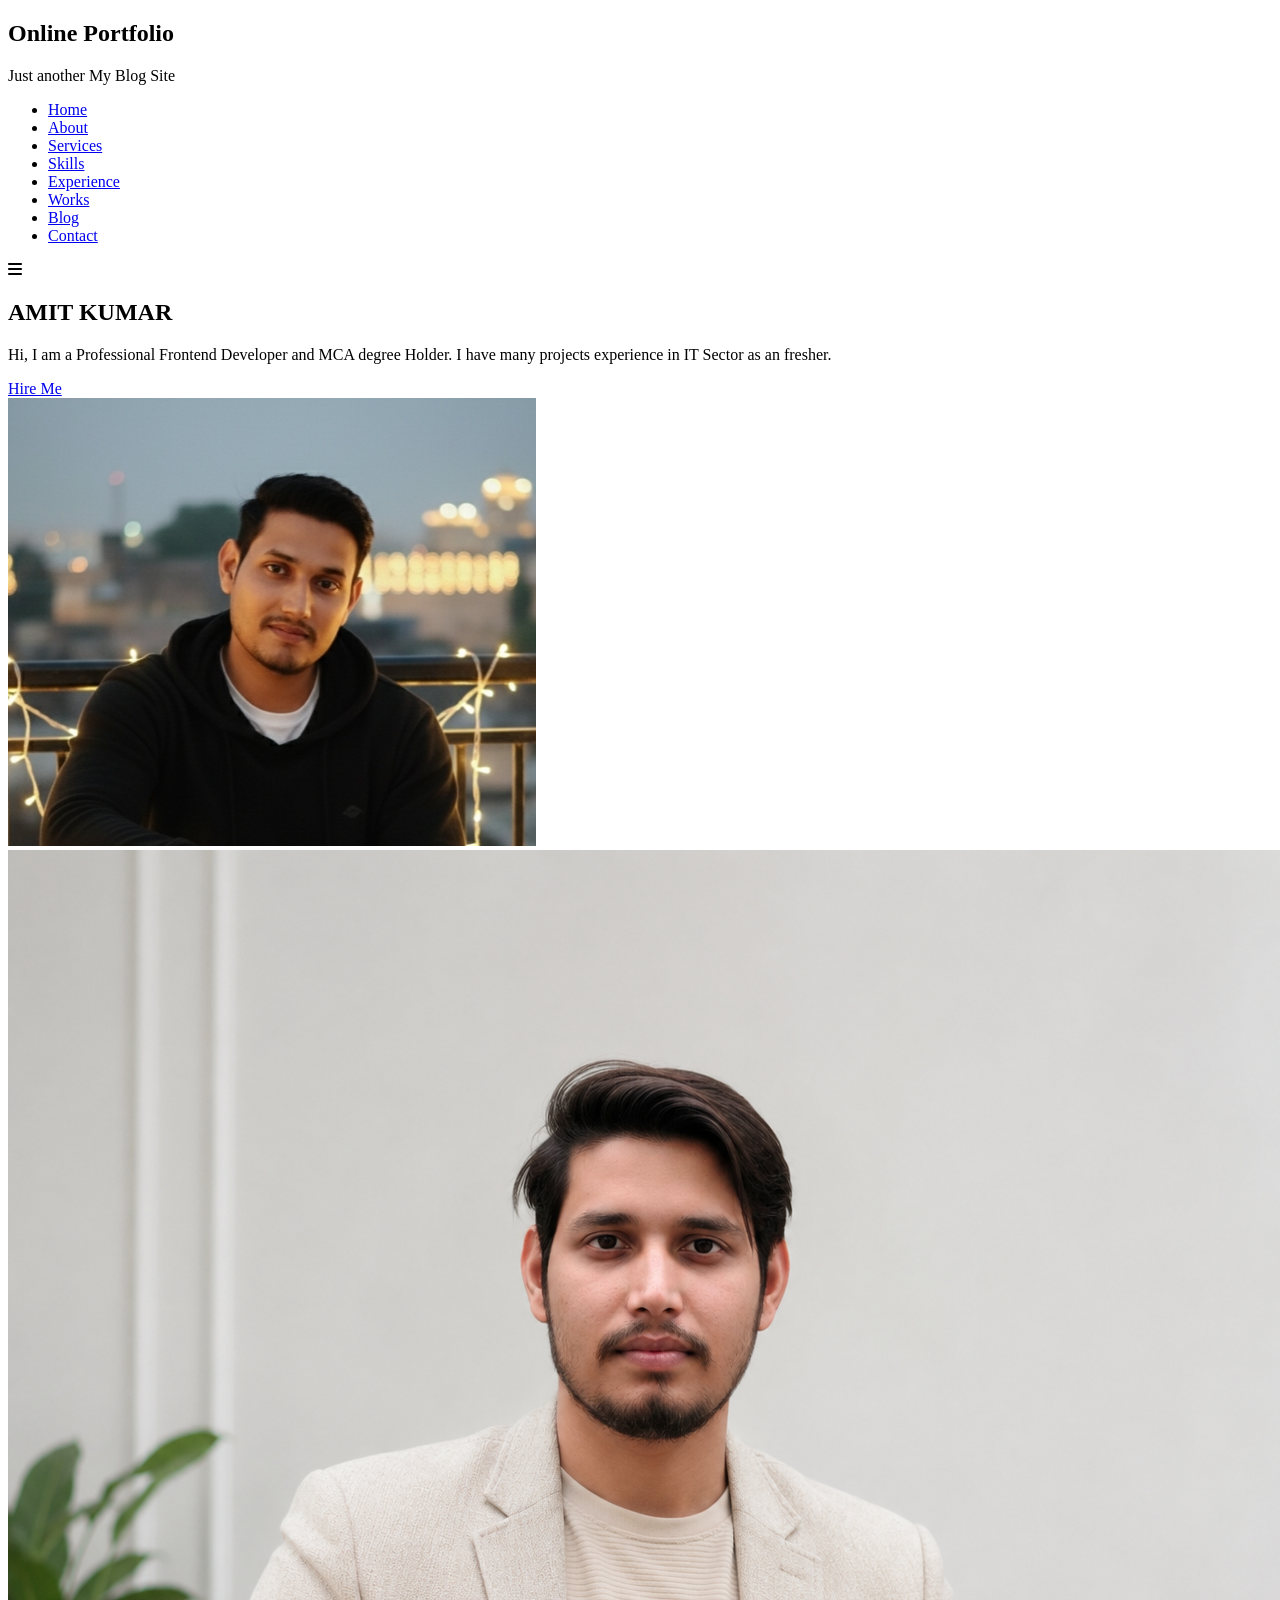
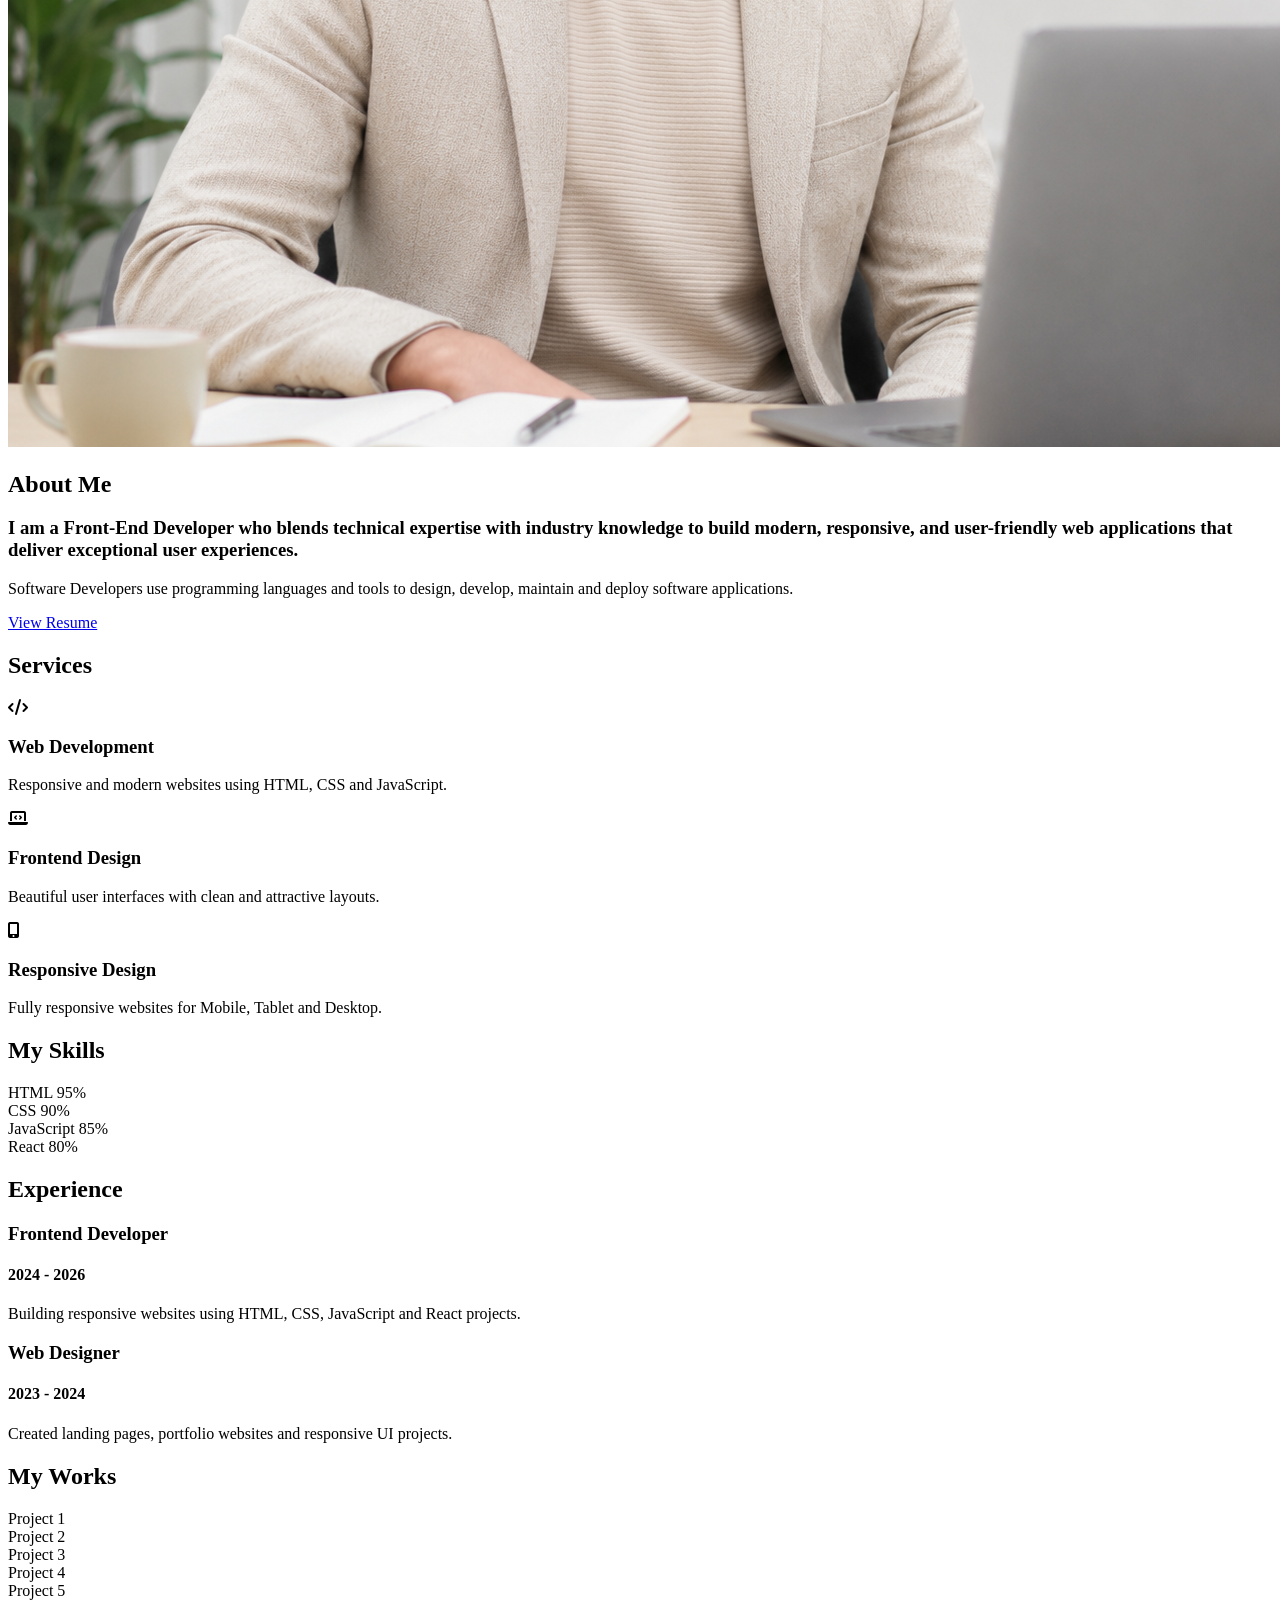
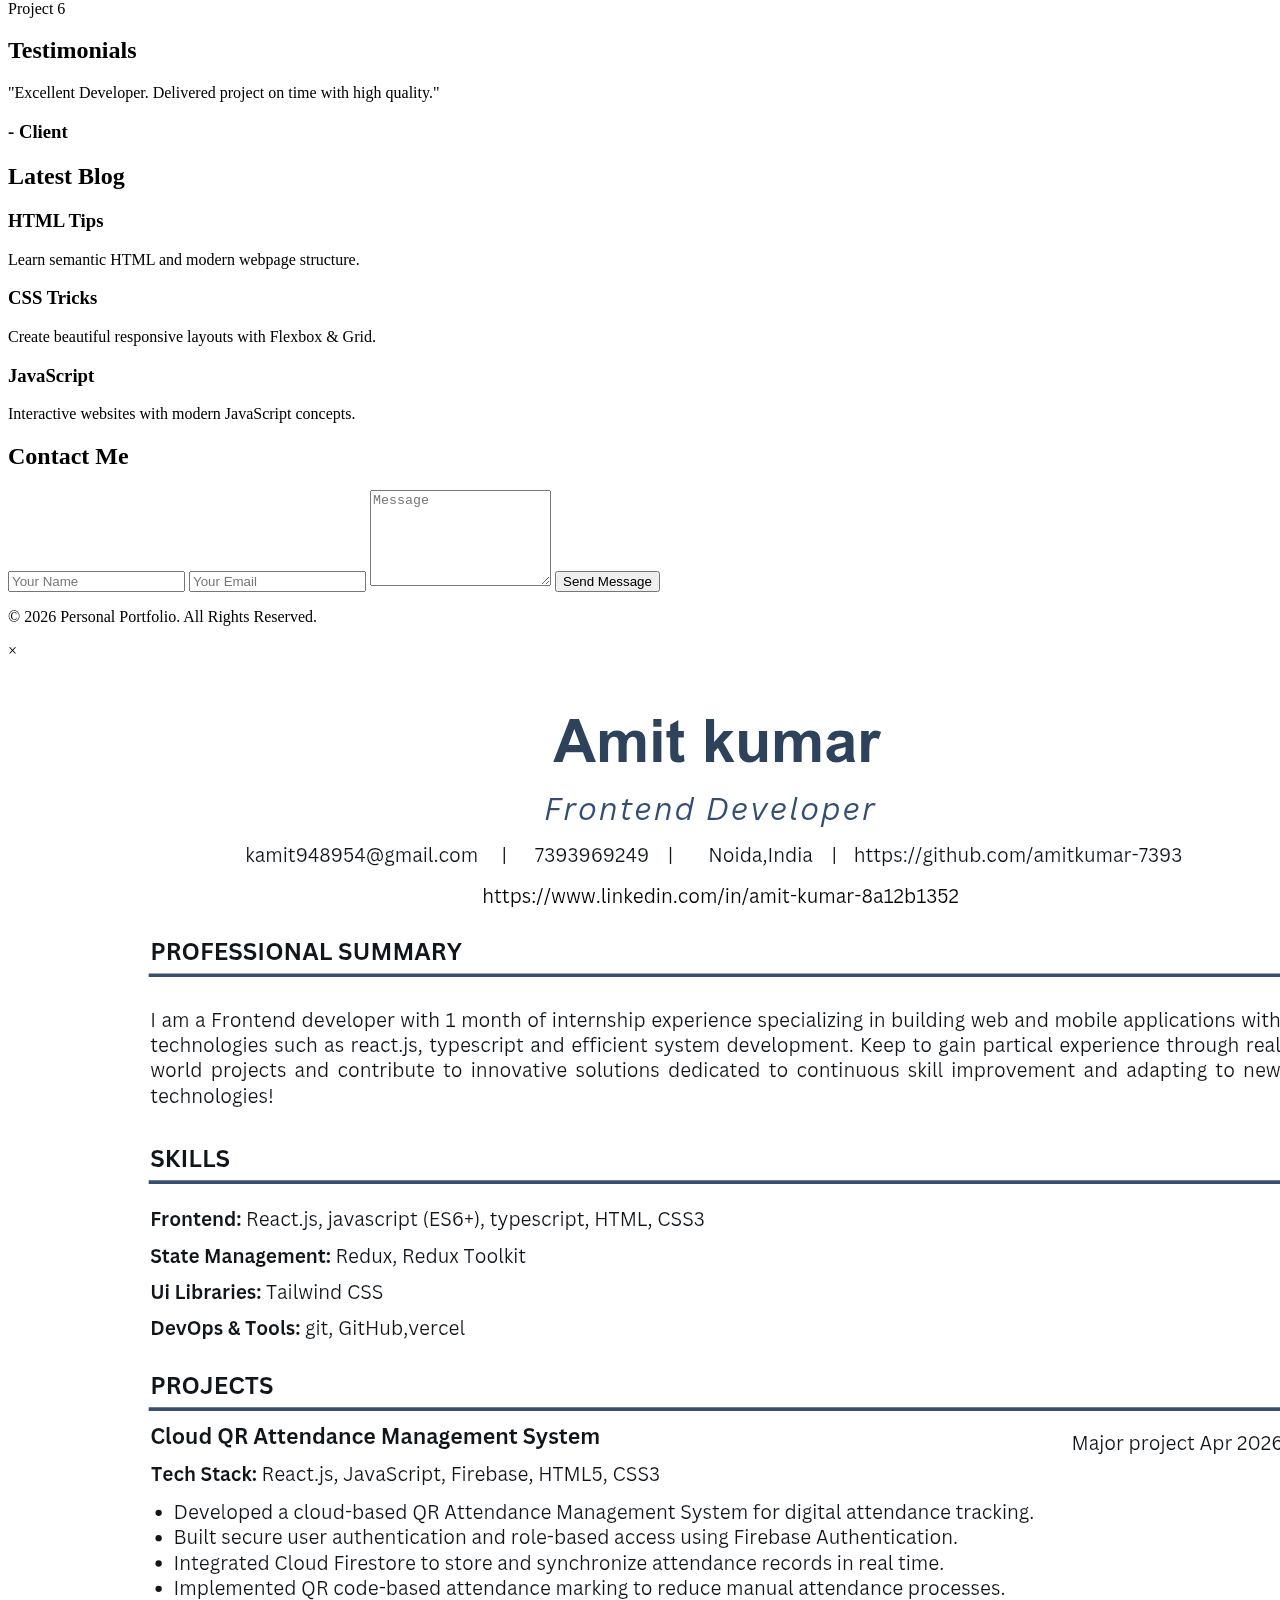
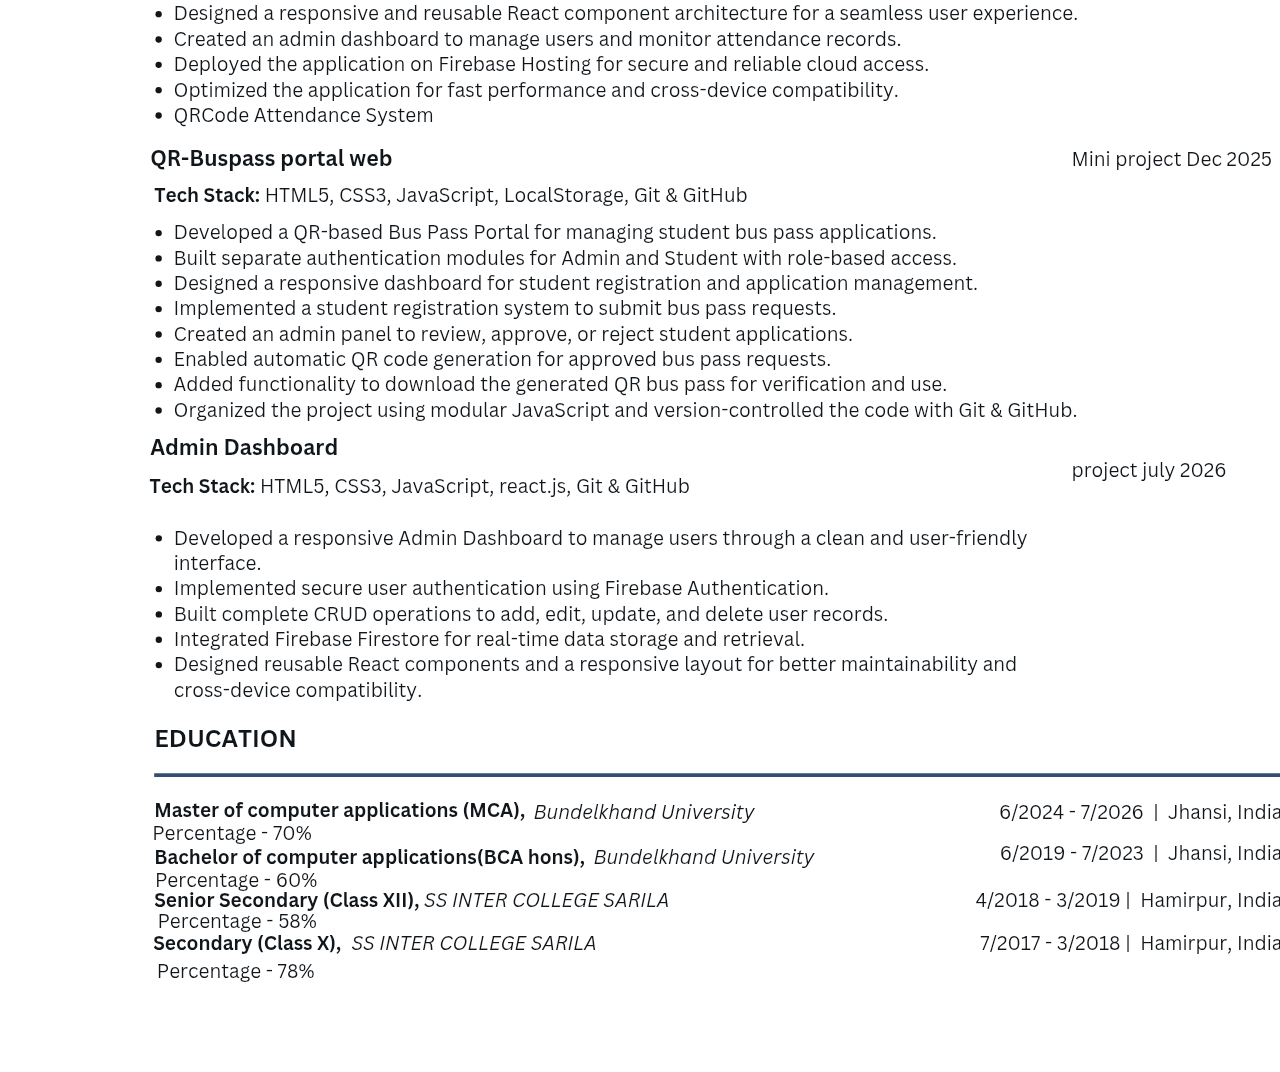
==== index.html @ 494f539f "Rename index (11).html to index.html" ====
<!DOCTYPE html>
<html lang="en">
<head>
    <meta charset="UTF-8">
    <meta name="viewport" content="width=device-width, initial-scale=1.0">

    <title>Landing Page</title>

    <link rel="stylesheet" href="style.css">

    <!-- Google Fonts -->
    <link rel="preconnect" href="https://fonts.googleapis.com">
    <link rel="preconnect" href="https://fonts.gstatic.com" crossorigin>

    <link href="https://fonts.googleapis.com/css2?family=Poppins:wght@300;400;500;600;700;800&display=swap" rel="stylesheet">

    <!-- Font Awesome -->
    <link rel="stylesheet"
    href="https://cdnjs.cloudflare.com/ajax/libs/font-awesome/6.6.0/css/all.min.css">

</head>
<body>

<!-- ================= HEADER ================= -->

<header>

<div class="container">

<div class="logo">
<h2>Online Portfolio</h2>
<p>Just another My Blog Site</p>
</div>

<nav>

<ul>

<li><a href="#home">Home</a></li>
<li><a href="#about">About</a></li>
<li><a href="#services">Services</a></li>
<li><a href="#skills">Skills</a></li>
<li><a href="#experience">Experience</a></li>
<li><a href="#works">Works</a></li>
<li><a href="#blog">Blog</a></li>
<li><a href="#contact">Contact</a></li>

</ul>

</nav>

<div class="menu-btn">
<i class="fa-solid fa-bars"></i>
</div>

</div>

</header>

<!-- ================= HERO ================= -->

<section class="hero" id="home">

<div class="container hero-container">

<div class="hero-text">

<h1>AMIT KUMAR</h1>

<p>

Hi, I am a Professional Frontend Developer and MCA degree Holder.
I have many projects experience in IT Sector as an fresher.

</p>



<a href="https://www.linkedin.com/in/amit-kumar-8a12b1352"
   class="btn"
   target="_blank"
   rel="noopener noreferrer">
   Hire Me
</a>

</div>

<div class="hero-image">

<img src="/Hero.jpg" alt="Hero Image">

</div>

</div>

</section>

<!-- ================= ABOUT ================= -->

<section class="about" id="about">

<div class="container about-container">

<div class="about-image">

<img src="/about.png" alt="About">

</div>

<div class="about-text">

<h2>About Me</h2>

<div class="line"></div>

<h3>

I am a Front-End Developer who blends technical expertise with industry knowledge to build modern, responsive, and user-friendly web applications that deliver exceptional user experiences.

</h3>

<p>

Software Developers use programming languages and tools to
design, develop, maintain and deploy software applications.

</p>


<a href="#" class="btn" onclick="openResume()">View Resume</a>

</div>

</div>

</section>

<!--================ SERVICES ================-->

<section class="services" id="services">

<div class="container">

<h2 class="section-title">Services</h2>

<div class="service-box">

<div class="card">

<i class="fa-solid fa-code"></i>

<h3>Web Development</h3>

<p>
Responsive and modern websites using HTML, CSS and JavaScript.
</p>

</div>

<div class="card">

<i class="fa-solid fa-laptop-code"></i>

<h3>Frontend Design</h3>

<p>
Beautiful user interfaces with clean and attractive layouts.
</p>

</div>

<div class="card">

<i class="fa-solid fa-mobile-screen-button"></i>

<h3>Responsive Design</h3>

<p>
Fully responsive websites for Mobile, Tablet and Desktop.
</p>

</div>

</div>

</div>

</section>


<!--================ SKILLS ================-->

<section class="skills" id="skills">

<div class="container">

<h2 class="section-title">My Skills</h2>

<div class="skill">

<div class="info">
<span>HTML</span>
<span>95%</span>
</div>

<div class="bar">
<div class="html"></div>
</div>

</div>

<div class="skill">

<div class="info">
<span>CSS</span>
<span>90%</span>
</div>

<div class="bar">
<div class="css"></div>
</div>

</div>

<div class="skill">

<div class="info">
<span>JavaScript</span>
<span>85%</span>
</div>

<div class="bar">
<div class="js"></div>
</div>

</div>

<div class="skill">

<div class="info">
<span>React</span>
<span>80%</span>
</div>

<div class="bar">
<div class="react"></div>
</div>

</div>

</div>

</section>

<!--================ EXPERIENCE ================-->

<section class="experience" id="experience">

<div class="container">

<h2 class="section-title">Experience</h2>

<div class="timeline">

<div class="timeline-item">
<h3>Frontend Developer</h3>
<h4>2024 - 2026</h4>
<p>Building responsive websites using HTML, CSS, JavaScript and React projects.</p>
</div>

<div class="timeline-item">
<h3>Web Designer</h3>
<h4>2023 - 2024</h4>
<p>Created landing pages, portfolio websites and responsive UI projects.</p>
</div>

</div>

</div>

</section>

<!--================ WORKS ================-->

<section class="works" id="works">

<div class="container">

<h2 class="section-title">My Works</h2>

<div class="gallery">

<div class="project">Project 1</div>

<div class="project">Project 2</div>

<div class="project">Project 3</div>

<div class="project">Project 4</div>

<div class="project">Project 5</div>

<div class="project">Project 6</div>

</div>

</div>

</section>

<!--================ TESTIMONIAL ================-->

<section class="testimonial">

<div class="container">

<h2 class="section-title">Testimonials</h2>

<div class="card">

<p>
"Excellent Developer. Delivered project on time with high quality."
</p>

<h3>- Client</h3>

</div>

</div>

</section>

<!--================ BLOG ================-->

<section class="blog" id="blog">

<div class="container">

<h2 class="section-title">Latest Blog</h2>

<div class="service-box">

<div class="card">
<h3>HTML Tips</h3>
<p>Learn semantic HTML and modern webpage structure.</p>
</div>

<div class="card">
<h3>CSS Tricks</h3>
<p>Create beautiful responsive layouts with Flexbox & Grid.</p>
</div>

<div class="card">
<h3>JavaScript</h3>
<p>Interactive websites with modern JavaScript concepts.</p>
</div>

</div>

</div>

</section>

<!--================ CONTACT ================-->

<section class="contact" id="contact">

<div class="container">

<h2 class="section-title">Contact Me</h2>

<form class="contact-form">

<input type="text" placeholder="Your Name" required>

<input type="email" placeholder="Your Email" required>

<textarea rows="6" placeholder="Message"></textarea>

<button class="btn">Send Message</button>

</form>

</div>


<!-- Remaining Sections -->

<section id="services"></section>

<section id="skills"></section>

<section id="experience"></section>

<section id="works"></section>

<section id="blog"></section>

<section id="contact"></section>

<footer>

<p>© 2026 Personal Portfolio. All Rights Reserved.</p>

</footer>

<script src="script.js"></script>


<div id="resumePopup" class="popup">

    <span class="close" onclick="closeResume()">&times;</span>

    <img src="/Resume.png">

</div>

</body>
</html>
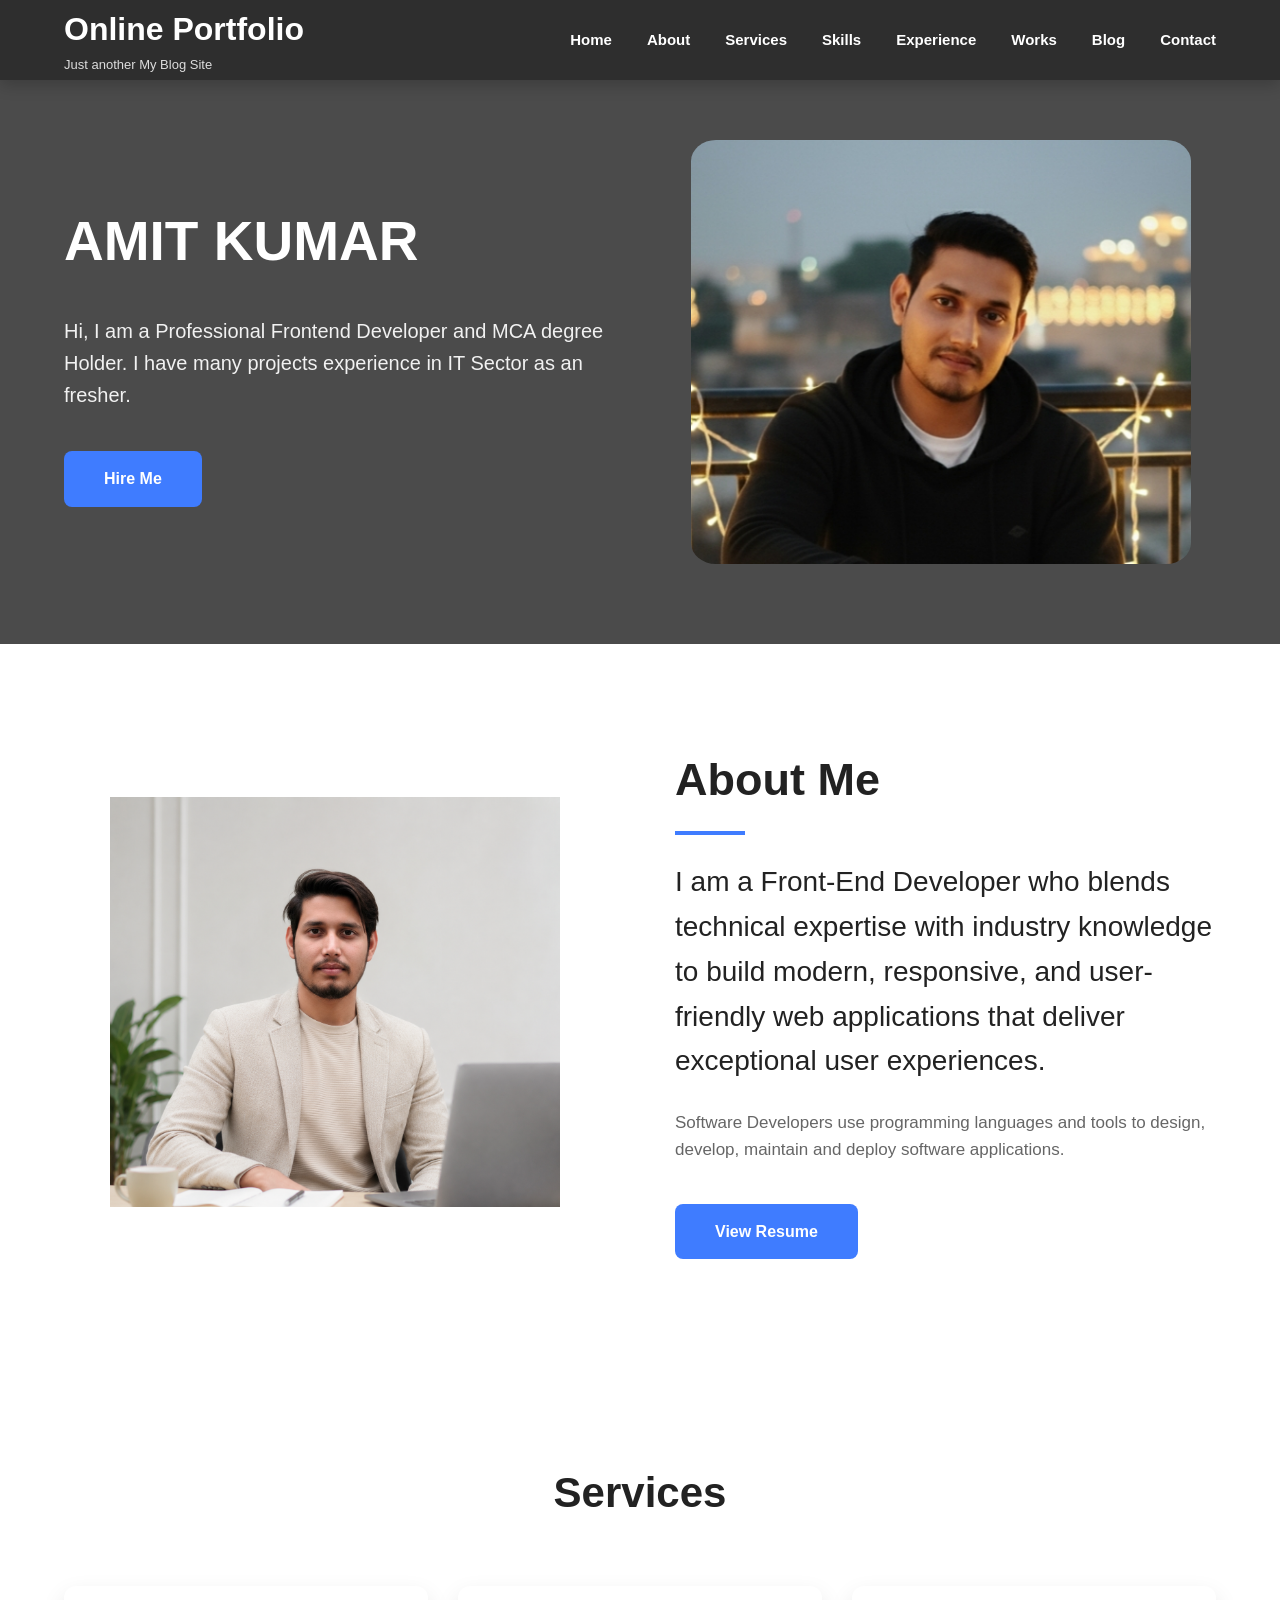
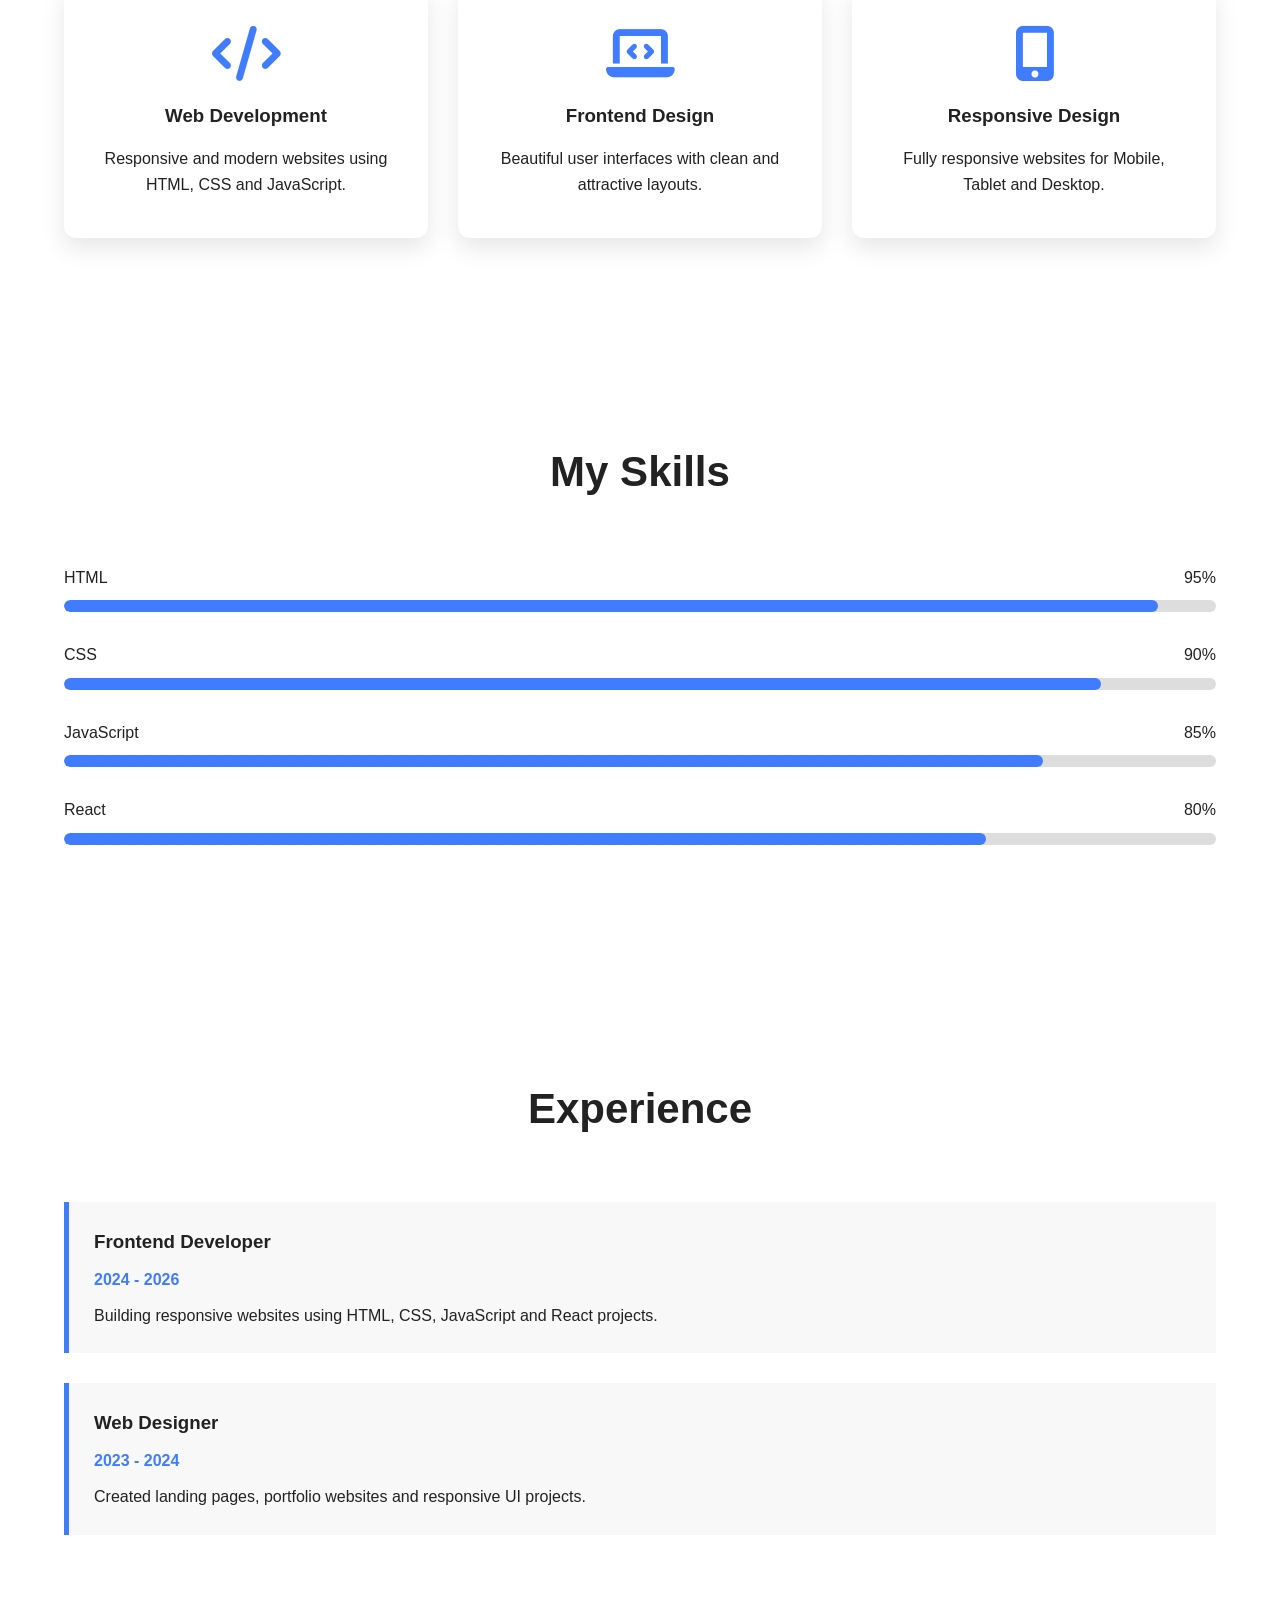
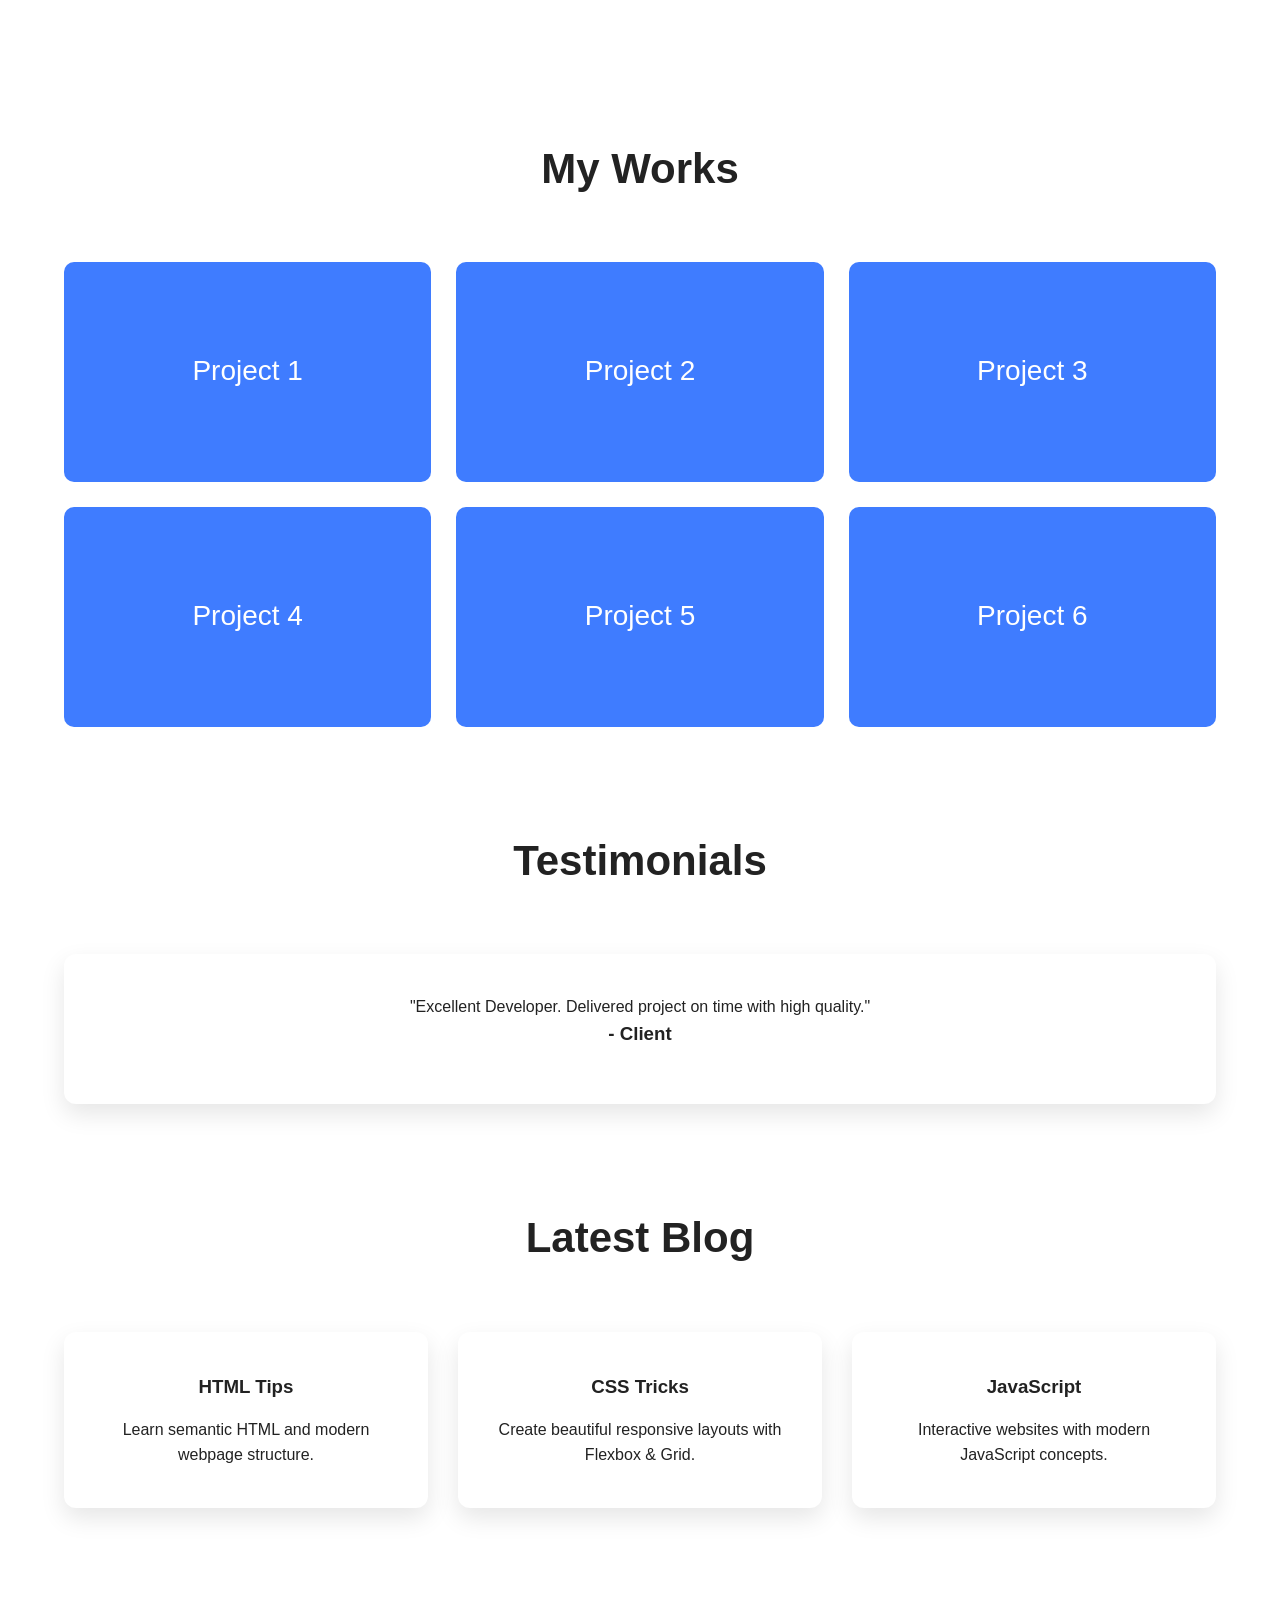
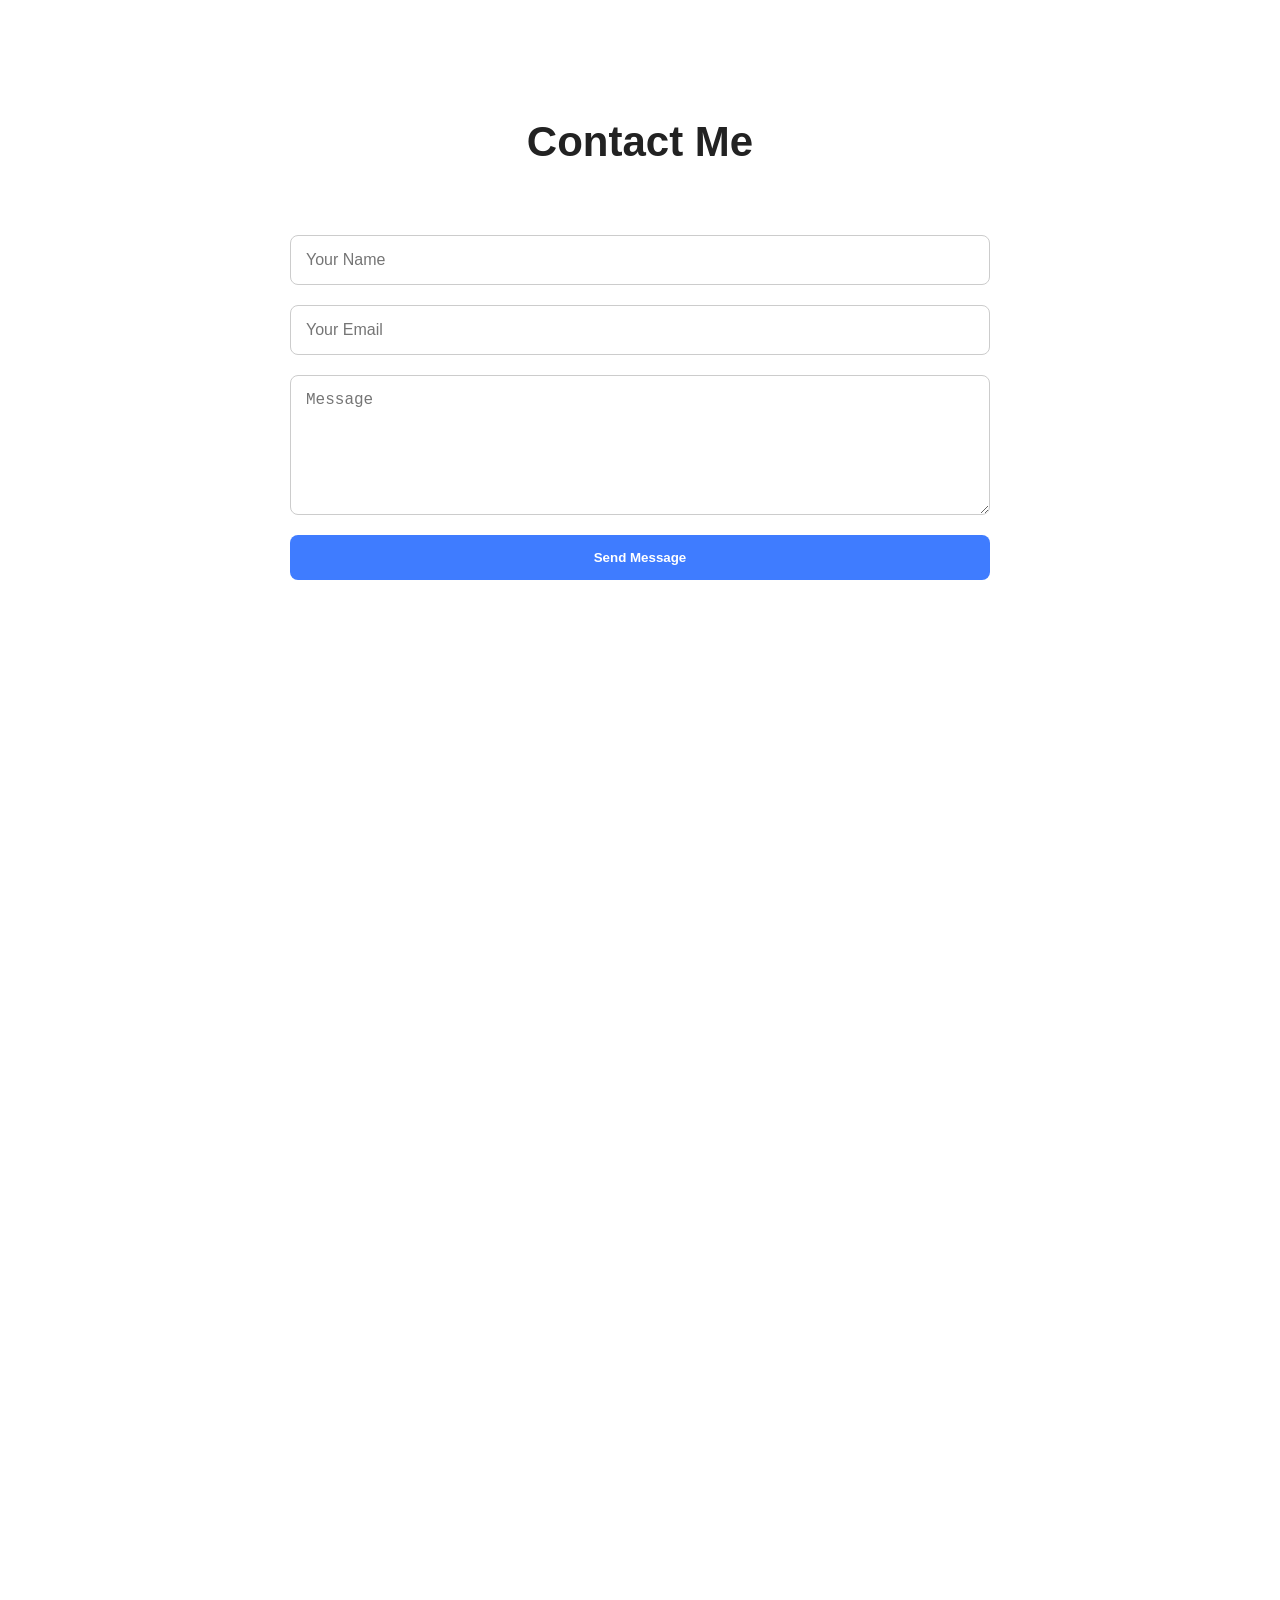
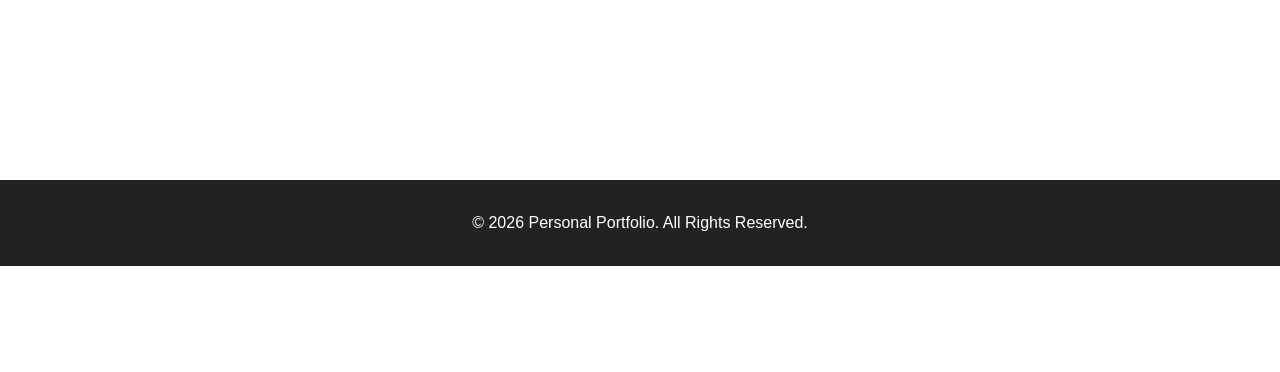
==== commit 3deac629: "Update index.html" ====
--- a/index.html
+++ b/index.html
@@ -87,7 +87,7 @@
 
 <div class="hero-image">
 
-<img src="/Hero.jpg" alt="Hero Image">
+<img src="Hero.jpg" alt="Hero Image">
 
 </div>
 
--- a/style.css
+++ b/style.css
@@ -0,0 +1,732 @@
+/* ===========================
+   GOOGLE FONT & RESET
+=========================== */
+
+*{
+    margin:0;
+    padding:0;
+    box-sizing:border-box;
+    scroll-behavior:smooth;
+}
+body{
+    font-family:'Poppins',sans-serif;
+    line-height:1.6;
+    color:#222;
+    background:#fff;
+}
+
+img{
+    width:100%;
+    display:block;
+}
+
+a{
+    text-decoration:none;
+}
+
+ul{
+    list-style:none;
+}
+
+.container{
+    width:90%;
+    max-width:1200px;
+    margin:auto;
+}
+
+
+/* ===========================
+   HEADER
+=========================== */
+
+header{
+
+    width:100%;
+    background:#2e2e2e;
+    position:fixed;
+    top:0;
+    left:0;
+    z-index:1000;
+    box-shadow:0 5px 15px rgba(0,0,0,.2);
+
+}
+
+header .container{
+
+display:flex;
+justify-content:space-between;
+align-items:center;
+height:80px;
+
+}
+
+.logo h2{
+
+color:#fff;
+font-size:32px;
+font-weight:700;
+
+}
+
+.logo p{
+
+color:#ddd;
+font-size:13px;
+
+}
+
+nav ul{
+
+display:flex;
+gap:35px;
+
+}
+
+nav a{
+
+color:#fff;
+font-weight:600;
+font-size:15px;
+transition:.3s;
+
+}
+
+nav a:hover{
+
+color:#3f7cff;
+
+}
+
+.menu-btn{
+
+display:none;
+color:#fff;
+font-size:30px;
+cursor:pointer;
+
+}
+
+
+/* ===========================
+   HERO
+=========================== */
+
+.hero{
+
+background:#4b4b4b;
+padding-top:140px;
+padding-bottom:80px;
+
+}
+
+.hero-container{
+
+display:flex;
+align-items:center;
+justify-content:space-between;
+gap:50px;
+
+}
+
+.hero-text{
+
+flex:1;
+
+}
+
+.hero-text h1{
+
+font-size:55px;
+color:#fff;
+margin-bottom:30px;
+
+}
+
+.hero-text p{
+
+color:#f1f1f1;
+font-size:20px;
+margin-bottom:40px;
+max-width:650px;
+
+}
+
+.hero-image{
+
+flex:1;
+
+
+}
+
+.hero-image img{
+
+max-width:500px;
+margin:auto;
+border-radius: 5%;
+
+}
+
+.btn{
+
+display:inline-block;
+padding:15px 40px;
+background:#3f7cff;
+color:#fff;
+font-weight:600;
+border-radius:8px;
+transition:.3s;
+
+}
+
+.btn:hover{
+
+background:#1f5fff;
+transform:translateY(-3px);
+
+}
+
+
+/* ===========================
+ABOUT
+=========================== */
+
+.about{
+
+padding:100px 0;
+
+}
+
+.about-container{
+
+display:flex;
+align-items:center;
+gap:70px;
+
+}
+
+.about-image{
+
+flex:1;
+
+}
+
+.about-image img{
+
+max-width:450px;
+margin:auto;
+
+}
+
+.about-text{
+
+flex:1;
+
+}
+
+.about-text h2{
+
+font-size:45px;
+margin-bottom:15px;
+
+}
+
+.line{
+
+width:70px;
+height:4px;
+background:#3f7cff;
+margin-bottom:25px;
+
+}
+
+.about-text h3{
+
+font-size:28px;
+margin-bottom:25px;
+font-weight:500;
+
+}
+
+.about-text p{
+
+font-size:17px;
+color:#666;
+margin-bottom:40px;
+
+}
+
+
+/* ===========================
+EMPTY SECTIONS
+=========================== */
+
+section{
+
+scroll-margin-top:90px;
+
+}
+
+#services,
+#skills,
+#experience,
+#works,
+#blog,
+#contact{
+
+padding:100px 0;
+
+}
+
+
+/* ===========================
+FOOTER
+=========================== */
+
+footer{
+
+background:#222;
+padding:30px;
+text-align:center;
+color:#fff;
+
+}
+
+
+/* ===========================
+RESPONSIVE
+=========================== */
+
+@media(max-width:992px){
+
+.hero-container,
+.about-container{
+
+flex-direction:column;
+
+}
+
+.hero-text{
+
+text-align:center;
+
+}
+
+.hero-text p{
+
+margin:auto auto 35px;
+
+}
+
+.hero-image img{
+
+max-width:350px;
+
+}
+
+.about-image img{
+
+max-width:350px;
+
+}
+
+}
+
+
+@media(max-width:768px){
+
+nav{
+
+display:none;
+
+}
+
+.menu-btn{
+
+display:block;
+
+}
+
+.logo h2{
+
+font-size:24px;
+
+}
+
+.hero{
+
+padding-top:120px;
+
+}
+
+.hero-text h1{
+
+font-size:38px;
+
+}
+
+.hero-text p{
+
+font-size:17px;
+
+}
+
+.about-text{
+
+text-align:center;
+
+}
+
+.line{
+
+margin:auto auto 25px;
+
+}
+
+.about-text h2{
+
+font-size:35px;
+
+}
+
+.about-text h3{
+
+font-size:22px;
+
+}
+
+}
+
+
+@media(max-width:480px){
+
+.hero-text h1{
+
+font-size:30px;
+
+}
+
+.btn{
+
+padding:12px 30px;
+
+}
+
+.about-text h2{
+
+font-size:30px;
+
+}
+
+.about-text h3{
+
+font-size:20px;
+
+}
+
+}
+
+/*=========================
+SECTION TITLE
+=========================*/
+
+.section-title{
+
+text-align:center;
+font-size:42px;
+margin-bottom:60px;
+
+}
+
+/*=========================
+SERVICES
+=========================*/
+
+.service-box{
+
+display:grid;
+grid-template-columns:repeat(3,1fr);
+gap:30px;
+
+}
+
+.card{
+
+background:#fff;
+padding:40px;
+border-radius:12px;
+box-shadow:0 10px 25px rgba(0,0,0,.1);
+text-align:center;
+transition:.4s;
+
+}
+
+.card:hover{
+
+transform:translateY(-10px);
+
+}
+
+.card i{
+
+font-size:55px;
+color:#3f7cff;
+margin-bottom:20px;
+
+}
+
+.card h3{
+
+margin-bottom:15px;
+
+}
+
+/*=========================
+SKILLS
+=========================*/
+
+.skill{
+
+margin-bottom:30px;
+
+}
+
+.info{
+
+display:flex;
+justify-content:space-between;
+margin-bottom:10px;
+
+}
+
+.bar{
+
+width:100%;
+height:12px;
+background:#ddd;
+border-radius:50px;
+overflow:hidden;
+
+}
+
+.bar div{
+
+height:100%;
+background:#3f7cff;
+border-radius:50px;
+
+}
+
+.html{
+
+width:95%;
+
+}
+
+.css{
+
+width:90%;
+
+}
+
+.js{
+
+width:85%;
+
+}
+
+.react{
+
+width:80%;
+
+}
+
+/*=========================
+RESPONSIVE
+=========================*/
+
+@media(max-width:768px){
+
+.service-box{
+
+grid-template-columns:1fr;
+
+}
+
+.section-title{
+
+font-size:34px;
+
+}
+
+}
+nav.active{
+
+display:block;
+position:absolute;
+top:80px;
+left:0;
+width:100%;
+background:#2f2f2f;
+
+}
+
+nav.active ul{
+
+display:flex;
+flex-direction:column;
+text-align:center;
+padding:25px 0;
+
+}
+
+nav.active ul li{
+
+padding:15px;
+
+}
+
+/*=====================
+TIMELINE
+=====================*/
+
+.timeline{
+
+display:grid;
+gap:30px;
+
+}
+
+.timeline-item{
+
+padding:25px;
+border-left:5px solid #3f7cff;
+background:#f8f8f8;
+
+}
+
+.timeline-item h4{
+
+color:#3f7cff;
+margin:10px 0;
+
+}
+
+/*=====================
+WORKS
+=====================*/
+
+.gallery{
+
+display:grid;
+grid-template-columns:repeat(auto-fit,minmax(280px,1fr));
+gap:25px;
+
+}
+
+.project{
+
+height:220px;
+display:flex;
+justify-content:center;
+align-items:center;
+background:#3f7cff;
+color:#fff;
+font-size:28px;
+border-radius:10px;
+transition:.3s;
+
+}
+
+.project:hover{
+
+transform:scale(1.05);
+
+}
+
+/*=====================
+CONTACT
+=====================*/
+
+.contact-form{
+
+display:flex;
+flex-direction:column;
+gap:20px;
+max-width:700px;
+margin:auto;
+
+}
+
+.contact-form input,
+.contact-form textarea{
+
+padding:15px;
+font-size:16px;
+border:1px solid #ccc;
+border-radius:8px;
+outline:none;
+
+}
+
+.contact-form input:focus,
+.contact-form textarea:focus{
+
+border-color:#3f7cff;
+
+}
+
+.contact-form button{
+
+border:none;
+cursor:pointer;
+
+}
+
+/*=====================
+TOP BUTTON
+=====================*/
+
+#topBtn{
+
+position:fixed;
+right:20px;
+bottom:20px;
+width:50px;
+height:50px;
+border:none;
+border-radius:50%;
+background:#3f7cff;
+color:#fff;
+font-size:22px;
+cursor:pointer;
+display:none;
+
+}
+.popup{
+    display:none;
+    position:fixed;
+    top:0;
+    left:0;
+    width:100%;
+    height:100%;
+    background:rgba(0,0,0,.9);
+    justify-content:center;
+    align-items:center;
+    z-index:9999;
+}
+
+.popup img{
+    width:90%;
+    max-width:800px;
+    max-height:90%;
+    border-radius:10px;
+}
+
+.close{
+    position:absolute;
+    top:20px;
+    right:30px;
+    color:#fff;
+    font-size:40px;
+    cursor:pointer;
+}
